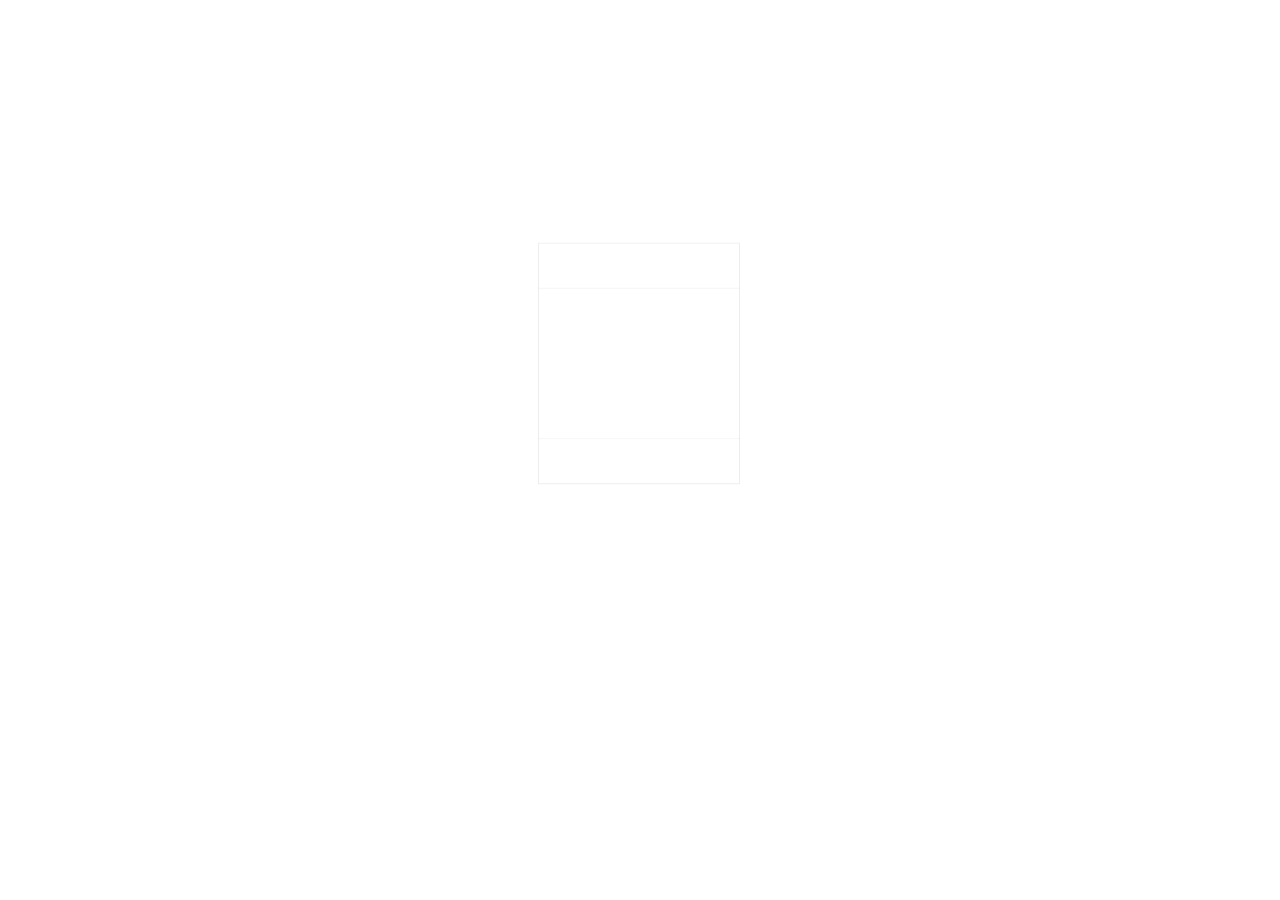
==== 3DPhoto/index.html @ 8b6e4b8d "Add files via upload" ====
<!DOCTYPE html>
<html lang="en">
<head>
<meta charset="UTF-8">
<title>Enovo3D相册</title>
<script src="js/sakura.js"></script>

 <style>
@charset "utf-8";
*{
	margin:0;
	padding:0;
}

body{
 
	/*background: url(../img/preview.png) ;*/
	/* margin-top: 50%; */
	/* margin-top: 0; */
	max-width: 100%;
	min-width: 100%;
	height: 100%;
	background-size: cover;
	background-repeat: no-repeat;
	background-attachment: fixed;
	background-size:100% 100%;
	position: absolute;
	margin-left: auto;
	margin-right: auto;
}

@media (min-width:200px) {
	body {
		margin-top: 50%;
	}
}

/* @media (min-width:768px) {
	body {
		margin-top: 20%;
	}
} */

@media (min-width:992px) {
	body {
		margin-top: 0;
	}
}

li{
	list-style: none;
}
.box{
	margin-top: 50%;
	width:200px;
	height:200px;
	background-size: cover;
	background-repeat: no-repeat;
	background-attachment: fixed;
	background-size:100% 100%;
	/* position: absolute; */
	position: fixed;
	margin-left: 42%;
	margin-top: 22%;
	-webkit-transform-style:preserve-3d;
	-webkit-transform:rotateX(13deg);
	-webkit-animation:move 5s linear infinite;
}
.minbox{
	width:100px;
	height:100px;
	position: absolute;
	left:50px;
	top:30px;
	-webkit-transform-style:preserve-3d;
}
.minbox li{
	width:100px;
	height:100px;
	position: absolute;
	left:0;
	top:0;
}
.minbox li:nth-child(1){
	background: url(./img/1.jpg) no-repeat 0 0 / cover;
	-webkit-transform:translateZ(50px);
}
.minbox li:nth-child(2){
	background: url(./img/2.jpg) no-repeat 0 0 / cover;
	-webkit-transform:rotateX(180deg) translateZ(50px);
}
.minbox li:nth-child(3){
	background: url(./img/3.jpg) no-repeat 0 0 / cover;
	-webkit-transform:rotateX(-90deg) translateZ(50px);
}
.minbox li:nth-child(4){
	background: url(./img/4.jpg) no-repeat 0 0 / cover;
	-webkit-transform:rotateX(90deg) translateZ(50px);
}
.minbox li:nth-child(5){
	background: url(./img/5.jpg) no-repeat 0 0 / cover;
	-webkit-transform:rotateY(-90deg) translateZ(50px);
}
.minbox li:nth-child(6){
	background: url(./img/6.jpg) no-repeat 0 0 / cover;
	-webkit-transform:rotateY(90deg) translateZ(50px);
}
.maxbox li:nth-child(1){
	background: url(./img/1.jpg) no-repeat 0 0 / cover;
	-webkit-transform:translateZ(50px);
}
.maxbox li:nth-child(2){
	background: url(./img/2.jpg) no-repeat 0 0 / cover;
	-webkit-transform:translateZ(50px);
}
.maxbox li:nth-child(3){
	background: url(./img/3.jpg) no-repeat 0 0 / cover;
	-webkit-transform:rotateX(-90deg) translateZ(50px);
}
.maxbox li:nth-child(4){
	background: url(./img/4.jpg) no-repeat 0 0 / cover;
	-webkit-transform:rotateX(90deg) translateZ(50px);
}
.maxbox li:nth-child(5){
	background: url(./img/5.jpg) no-repeat 0 0 / cover;
	-webkit-transform:rotateY(-90deg) translateZ(50px);
}
.maxbox li:nth-child(6){
	background: url(./img/6.jpg) no-repeat 0 0 / cover;
	-webkit-transform:rotateY(90deg) translateZ(50px);
}
.maxbox{
	width: 800px;
	height: 400px;
	position: absolute;
	left: 0;
	top: -20px;
	-webkit-transform-style: preserve-3d;
	
}
.maxbox li{
	width: 200px;
	height: 200px;
	background: #fff;
	border:1px solid #ccc;
	position: absolute;
	left: 0;
	top: 0;
	opacity: 0.2;
	-webkit-transition:all 1s ease;
}
.maxbox li:nth-child(1){
	-webkit-transform:translateZ(100px);
}
.maxbox li:nth-child(2){
	-webkit-transform:rotateX(180deg) translateZ(100px);
}
.maxbox li:nth-child(3){
	-webkit-transform:rotateX(-90deg) translateZ(100px);
}
.maxbox li:nth-child(4){
	-webkit-transform:rotateX(90deg) translateZ(100px);
}
.maxbox li:nth-child(5){
	-webkit-transform:rotateY(-90deg) translateZ(100px);
}
.maxbox li:nth-child(6){
	-webkit-transform:rotateY(90deg) translateZ(100px);
}
.box:hover ol li:nth-child(1){
	-webkit-transform:translateZ(300px);
	width: 400px;
	height: 400px;
	opacity: 0.8;
	left: -100px;
	top: -100px;
}
.box:hover ol li:nth-child(2){
	-webkit-transform:rotateX(180deg) translateZ(300px);
	width: 400px;
	height: 400px;
	opacity: 0.8;
	left: -100px;
	top: -100px;
}
.box:hover ol li:nth-child(3){
	-webkit-transform:rotateX(-90deg) translateZ(300px);
	width: 400px;
	height: 400px;
	opacity: 0.8;
	left: -100px;
	top: -100px;
}
.box:hover ol li:nth-child(4){
	-webkit-transform:rotateX(90deg) translateZ(300px);
	width: 400px;
	height: 400px;
	opacity: 0.8;
	left: -100px;
	top: -100px;
}
.box:hover ol li:nth-child(5){
	-webkit-transform:rotateY(-90deg) translateZ(300px);
	width: 400px;
	height: 400px;
	opacity: 0.8;
	left: -100px;
	top: -100px;
}
.box:hover ol li:nth-child(6){
	-webkit-transform:rotateY(90deg) translateZ(300px);
	width: 400px;
	height: 400px;
	opacity: 0.8;
	left: -100px;
	top: -100px;
}
@keyframes move{
	0%{
		-webkit-transform: rotateX(13deg) rotateY(0deg);
	}
	100%{
		-webkit-transform:rotateX(13deg) rotateY(360deg);
	}
}
</style>
</head>
<body>
 
    <div class="box">
        <ul class="minbox">
            <li></li>
            <li></li>
            <li></li>
            <li></li>
            <li></li>
            <li></li>
        </ul>
        <ol class="maxbox">
            <li></li>
            <li></li>
            <li></li>
            <li></li>
            <li></li>
            <li></li>
        </ol>
    </div>
</body>
</html>
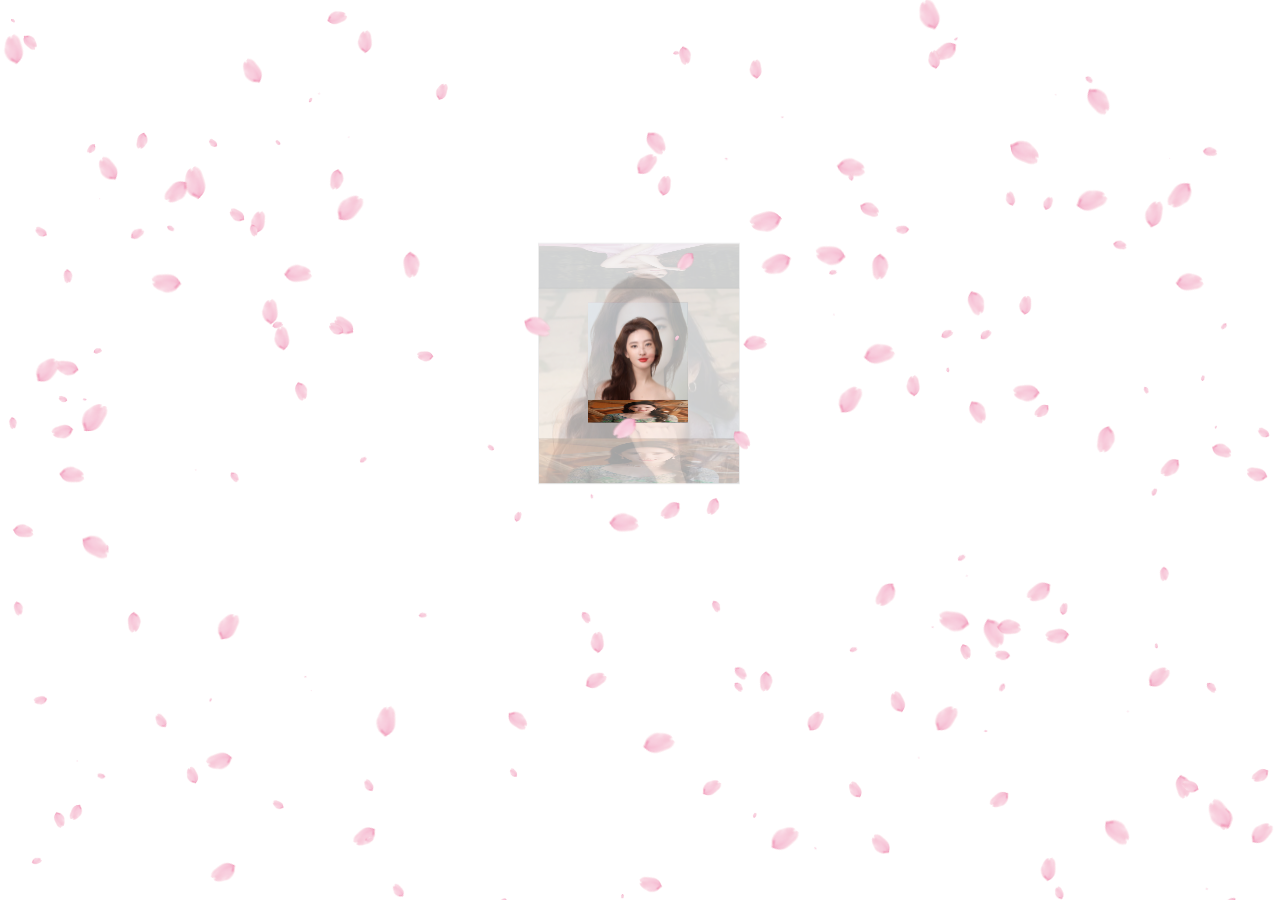
==== commit 6bbec3a2: "Update index.html" ====
--- a/3DPhoto/index.html
+++ b/3DPhoto/index.html
@@ -2,7 +2,7 @@
 <html lang="en">
 <head>
 <meta charset="UTF-8">
-<title>Enovo3D相册</title>
+<title>3DPhoto</title>
 <script src="js/sakura.js"></script>
 
  <style>
@@ -246,4 +246,4 @@
         </ol>
     </div>
 </body>
-</html>+</html>
